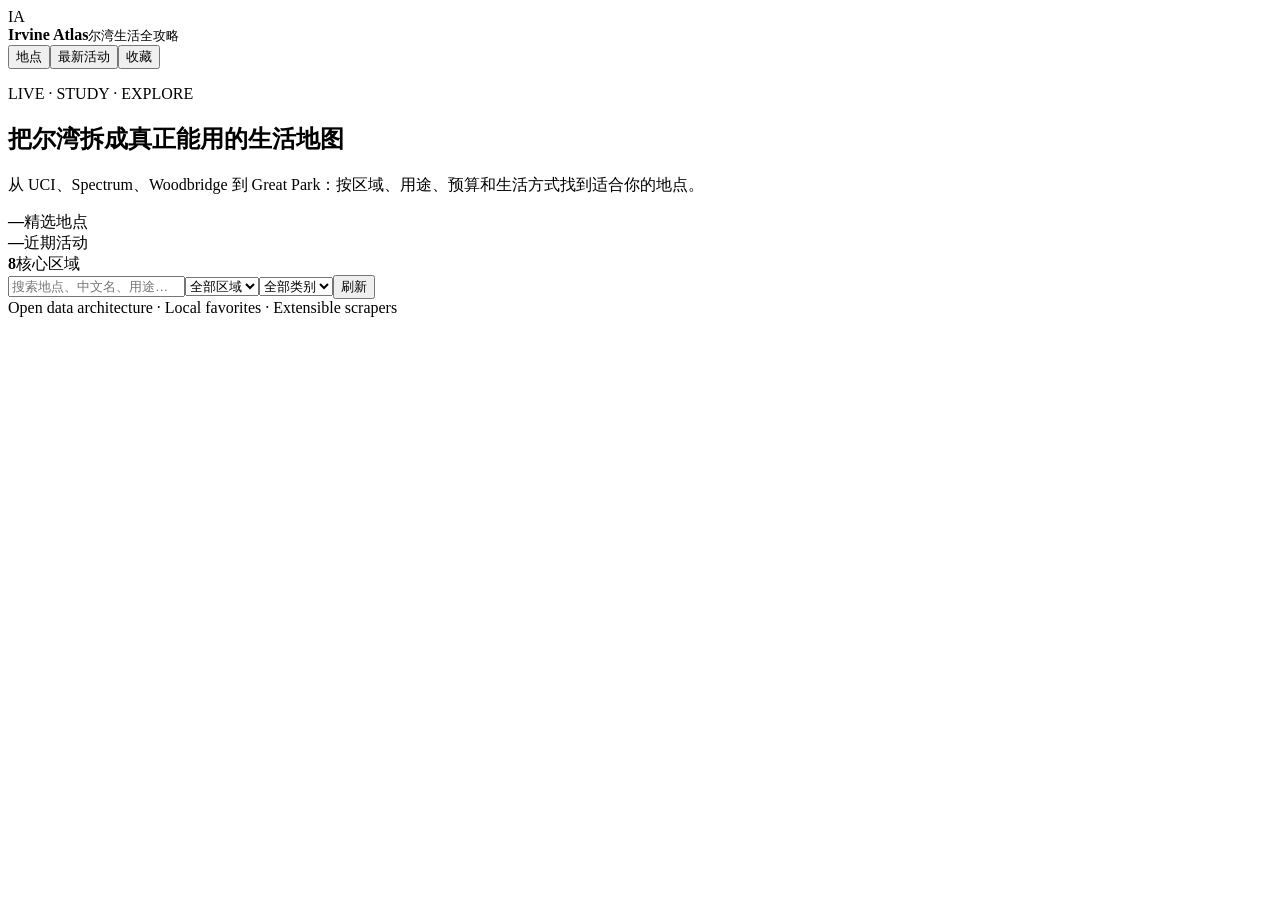
==== app/static/index.html @ aeb19332 "Add responsive frontend shell" ====
<!doctype html><html lang="zh-CN"><head><meta charset="utf-8"><meta name="viewport" content="width=device-width,initial-scale=1"><title>Irvine Atlas · 尔湾生活全攻略</title><link rel="stylesheet" href="/assets/static.css"></head>
<body><header><div class="brand"><span class="mark">IA</span><div><b>Irvine Atlas</b><small>尔湾生活全攻略</small></div></div><nav><button data-view="places" class="active">地点</button><button data-view="events">最新活动</button><button data-view="favorites">收藏</button></nav></header>
<main><section class="hero"><div><p class="eyebrow">LIVE · STUDY · EXPLORE</p><h1>把尔湾拆成真正能用的生活地图</h1><p>从 UCI、Spectrum、Woodbridge 到 Great Park：按区域、用途、预算和生活方式找到适合你的地点。</p></div><div class="stats"><div><b id="placeCount">—</b><span>精选地点</span></div><div><b id="eventCount">—</b><span>近期活动</span></div><div><b>8</b><span>核心区域</span></div></div></section>
<section class="toolbar"><input id="search" placeholder="搜索地点、中文名、用途…"><select id="district"><option value="">全部区域</option></select><select id="category"><option value="">全部类别</option></select><button id="refresh">刷新</button></section>
<section id="districtIntro" class="district-strip"></section><section id="content" class="grid"></section></main>
<footer>Open data architecture · Local favorites · Extensible scrapers</footer><script src="/assets/app.js"></script></body></html>
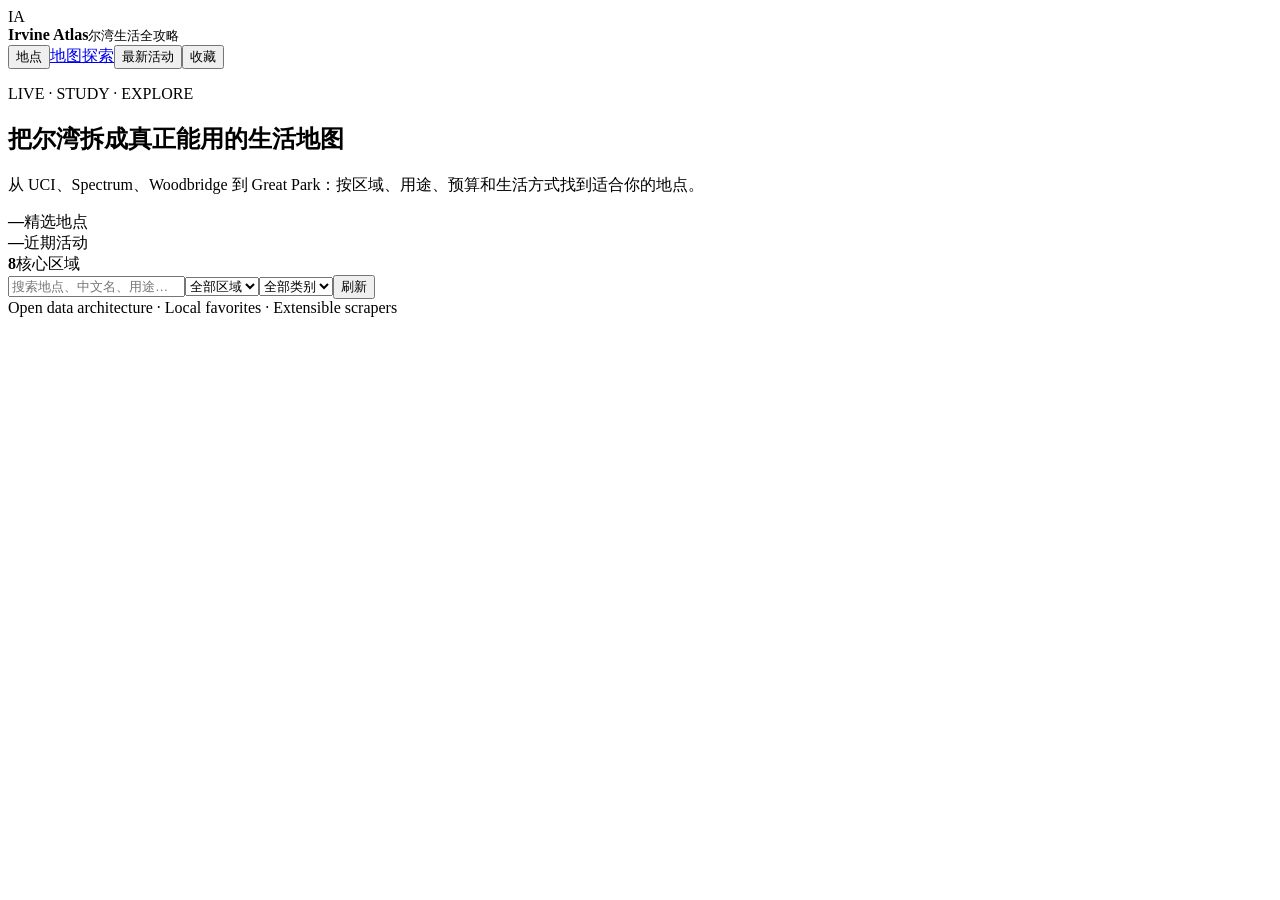
==== commit 337a9358: "Link card view to map explorer" ====
--- a/app/static/index.html
+++ b/app/static/index.html
@@ -1,6 +1,6 @@
 <!doctype html><html lang="zh-CN"><head><meta charset="utf-8"><meta name="viewport" content="width=device-width,initial-scale=1"><title>Irvine Atlas · 尔湾生活全攻略</title><link rel="stylesheet" href="/assets/static.css"></head>
-<body><header><div class="brand"><span class="mark">IA</span><div><b>Irvine Atlas</b><small>尔湾生活全攻略</small></div></div><nav><button data-view="places" class="active">地点</button><button data-view="events">最新活动</button><button data-view="favorites">收藏</button></nav></header>
+<body><header><div class="brand"><span class="mark">IA</span><div><b>Irvine Atlas</b><small>尔湾生活全攻略</small></div></div><nav><button data-view="places" class="active">地点</button><a href="/map">地图探索</a><button data-view="events">最新活动</button><button data-view="favorites">收藏</button></nav></header>
 <main><section class="hero"><div><p class="eyebrow">LIVE · STUDY · EXPLORE</p><h1>把尔湾拆成真正能用的生活地图</h1><p>从 UCI、Spectrum、Woodbridge 到 Great Park：按区域、用途、预算和生活方式找到适合你的地点。</p></div><div class="stats"><div><b id="placeCount">—</b><span>精选地点</span></div><div><b id="eventCount">—</b><span>近期活动</span></div><div><b>8</b><span>核心区域</span></div></div></section>
 <section class="toolbar"><input id="search" placeholder="搜索地点、中文名、用途…"><select id="district"><option value="">全部区域</option></select><select id="category"><option value="">全部类别</option></select><button id="refresh">刷新</button></section>
 <section id="districtIntro" class="district-strip"></section><section id="content" class="grid"></section></main>
-<footer>Open data architecture · Local favorites · Extensible scrapers</footer><script src="/assets/app.js"></script></body></html>
+<footer>Open data architecture · Local favorites · Extensible scrapers</footer><script src="/assets/app.js"></script></body></html>
